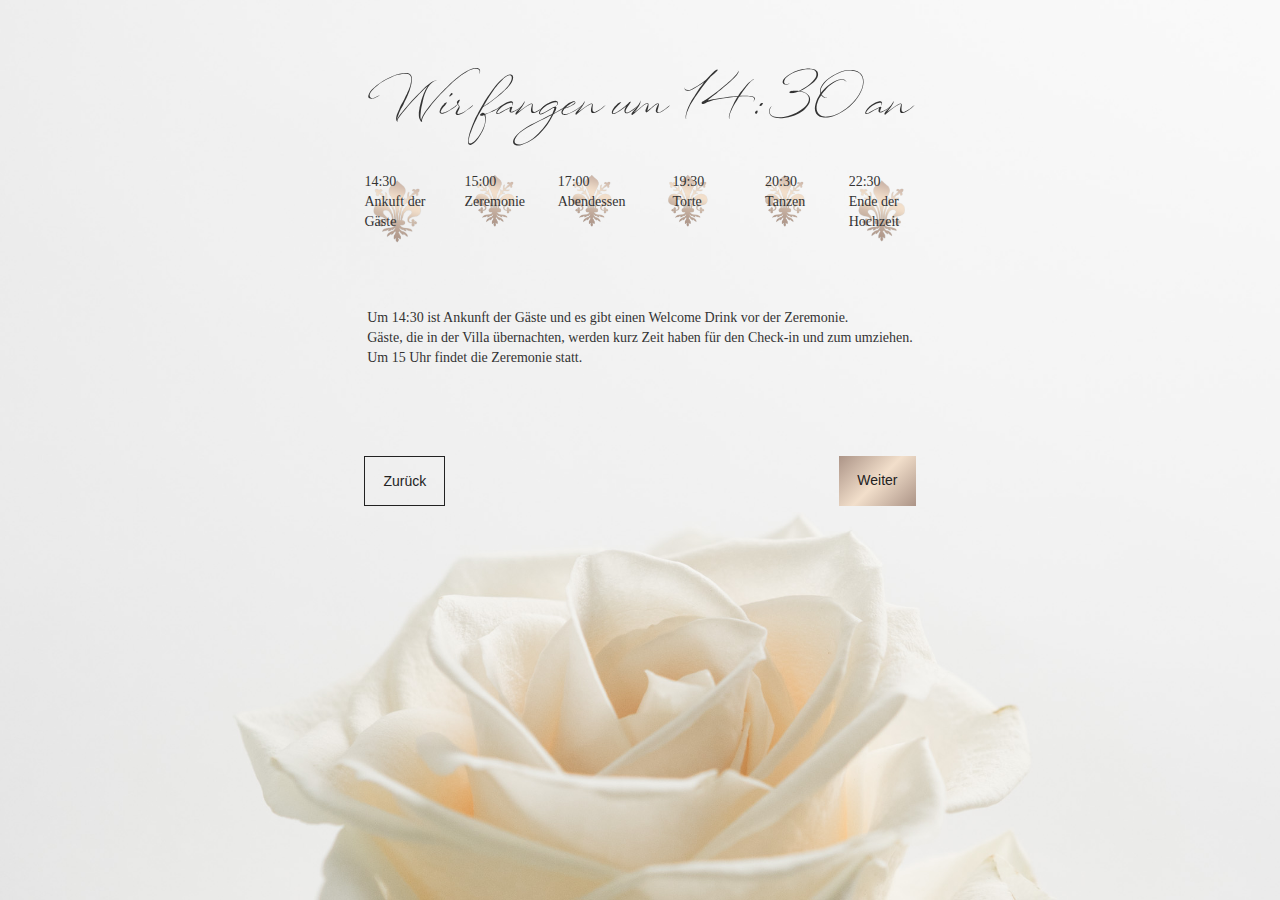
==== news-1.html @ 1ecab212 "Neuigkeiten" ====
<!DOCTYPE html>
<html>
<head>
	<meta charset="utf-8">
    <meta name="viewport" content="width=device-width, initial-scale=1">
    <meta name="robots" content="noindex">
    
	<title>Reinerths Villa Wedding</title>
	<link rel="stylesheet" type="text/css" href="css/bootstrap.min.css">
	<link rel="stylesheet" type="text/css" href="css/style2.css">
	<!-- <link rel="stylesheet" type="text/css" href="css/style.css"> -->

  <!-- Global site tag (gtag.js) - Google Analytics -->
<script async src="https://www.googletagmanager.com/gtag/js?id=UA-122472378-1"></script>
</head>
<body>
<div class="rose-img">
	<div class="closed-wrap">
		<h1 >Wir fangen um 14:30 an</h1>
		<div class="wrap flex column alignItem-center pm-16">
        	<div id="order3" class="row mb-60 phone-dont-show">
            <div class="col-12 col-sm-2">
                <div class="logo flex justify-center">
                    <p>
                        14:30<br>
                        Ankuft der Gäste
                    </p>
                </div>
            </div>
            <div class="col-12 col-sm-2">
                <div class="logo flex justify-center">
                    <p>
                        15:00<br>
                        Zeremonie
                    </p>
                </div>
            </div>
            <div class="col-12 col-sm-2">
                <div class="logo flex justify-center">
                    <p>
                        17:00<br>
                        Abendessen
                    </p>
                </div>
            </div>
            <div class="col-12 col-sm-2">
                <div class="logo flex justify-center">
                    <p>
                        19:30<br>
                        Torte
                    </p>
                </div>
            </div>
            <div class="col-12 col-sm-2">
                <div class="logo flex justify-center">
                    <p>
                        20:30<br>
 						Tanzen
                    </p>
                </div>
            </div>
            <div class="col-12 col-sm-2">
                <div class="logo flex justify-center">
                    <p>
                        22:30<br>
 						Ende der Hochzeit
                    </p>
                </div>
            </div>
        </div>
		<div id="order1" class="mb-40">
		<p>Um 14:30 ist Ankunft der Gäste und es gibt einen Welcome Drink vor der Zeremonie.<br>
		Gäste, die in der Villa übernachten, werden kurz Zeit haben für den Check-in und zum umziehen.</br>
		Um 15 Uhr findet die Zeremonie statt.</p>
		</div>
		
		<div id="order2" class="buttons mb-60">
			<a class="button button-left" href="index.html"> Zurück </a>
			<a class="button button-right" href="ubernachtung.html"> Weiter</a>
		</div>
	</div>
</div>
</body>
---- css/style2.css ----
/*Closed*/
:root {
    --black: #222;
    --white: #fff;
    --creme: #EDE2D8;
    --creme-2: #976C49;
}

@font-face{
    font-family:  'Mr-2';
    src: url('../fonts/North_Wave.otf');
    /*src: url('../fonts/MrDeHaviland-Regular.ttf');*/
}
.flex{
  display: flex;
}
.column{
  flex-direction: column;
}
.alignItem-center{
  align-items: center;
}
.justify-center{
justify-content: center;
}
.justify-spaceBetween{
  justify-content: space-between;
}
.mb-60 {
  margin-bottom: 60px;
}
.mb-40 {
  margin-bottom: 40px;
}
.pm-16{
	padding: 0px 16px;
}
.centered-text{
 text-align: center;
}

.rose-img{
  width: 100vw;
  min-height: 100vh;
  height: auto;
  background-image: url("../img/rose.jpg");
  background-position: center;
background-repeat: no-repeat;
background-attachment: fixed;
background-size: cover;
align-items: center;
justify-content: center;
}

h1 {
font-family: 'Mr-2' !important;
width: 100vw;
margin-top: 50px !important;
margin-bottom: 40px;
text-align: center;
line-height: 50px;
font-size: 60px;
}
p{
font-family: 'OpenSans-Light';
margin-bottom: 16px;
}

.logo{
  background-image: url(../img/leave-light-2.png);
  background-position: center;
  background-size: contain;
  background-repeat: no-repeat;
}

.closed-wrap{
	display: flex;
	flex-direction: column;
	align-items: center;
	justify-content: center;
	max-width: 800px;
	margin: 0 auto;	
	padding-top: 32px;
}
.buttons{
	display: flex;
	justify-content: space-between;
	width: 100%;
	margin-top: 32px;
    color: var(--black);
}

/*.button{
  color: var(--black);
  text-decoration: underline;
}

.button:hover{
  color: var(--creme-2);
  cursor: pointer;
}*/

.button-left{
  border: 1px solid var(--black);
  padding: 14px 18px;
  text-decoration: none;
  transition: padding 1s;
  color: var(--black);
}

.button:hover{
  color: var(--black);
  padding: 14px 24px;
  transition: padding 1s;
  transition-timing-function: esasy-out;
  cursor: pointer;
  text-decoration: none;

}

.button-right{
  color: var(--black);
  padding: 14px 18px;
  text-decoration: none;
  transition: padding 1s;
  background: rgb(172,148,135);
  background: linear-gradient(135deg, rgba(172,148,135,1) 0%, rgba(242,223,203,1) 50%, rgba(172,148,135,1) 100%);
  border: none !important;
}

.btn-ubernachtung{
	padding: 0px 24px;
	margin-top: 0px !important;
}

.stay{
	padding: 0px 100px !important;
}

.creme-gradient{
	background: transparent !important;
	padding: 16px !important;
}

.creme-gradient div{
	padding: 8px ;
}

@media only screen and (max-width: 768px){
	.rose-img{
		height: auto;
		min-height: 100vh;
		width: auto;
	}
	h1{
		font-size: 36px;
	}
	#order1 {order:1; -webkit-order:1;}
	#order2 {order:2; -webkit-order:2;}
	#order3 {order:3; -webkit-order:3;}
	#order4 {order:4; -webkit-order:4;}

	.phone-dont-show{display: none;}

	.btn-ubernachtung{
		padding: 24px;
	}
}
---- css/style.css ----
/* Color palette */

:root {
    --black: #222;
    --white: #fff;
    --creme: #EDE2D8;
    --creme-2: #976C49;
}

body{
  font-family: 'PlayfairDisplay', serif;
}

/* Text styles */

@font-face{
    font-family: 'OpenSans-Light';
    src: url('../fonts/OpenSans-Light.ttf');
}
@font-face{
    font-family: 'Playfair';
    src: url('../fonts/PlayfairDisplay-Regular.ttf');
    /*src: url('../fonts/Audrey_Normal.otf');*/
}
@font-face{
    font-family:  'Mr';
    /*src: url('../fonts/North_Wave.otf');*/
    src: url('../fonts/MrDeHaviland-Regular.ttf');
}

h1 {
  font-family: 'Mr';
  color: var(--black);
  letter-spacing: 7px;
  margin-top: 150px;
  font-size: 100px;
}
h3 {
  font-family: 'Playfair';
  display: block;
  color: var(--black);
  letter-spacing: 7px;
  margin-left: 7px;
}
p, a, td, th {
  font-family: 'OpenSans-Light';
  letter-spacing: 1px;
  line-height: 1.8;
  color: var(--black);
}

.menu-icon{
  display: none;
}
.close-icon {
  display: none;
}

img, .image-wrap{
  box-shadow: 0px 4px 14px rgba(0,0,0, 0.4);
}

nav {
  position: fixed;
  display: flex;
  justify-content: center;
  z-index: 10;
  padding: 5px 0px;
  top: 0px;
  width: 100%;
  left: 50%;
  transform: translateX(-50%);
  background-color: rgba(255,255,255,0.7);
  -webkit-backdrop-filter: blur(2px);
  backdrop-filter: blur(2px); 
}
nav a {
  display: block;
  line-height: 2;
  font-size: 12px;
  margin-right: 20px;
  font-weight: 600;
}

a:hover {
  color: var(--creme-2);
}

p{
  font-size: 15px;
}

p a, td a{
  text-decoration: underline;
}

.flex{
  display: flex;
}
.column{
  flex-direction: column;
}
.alignItem-center{
  align-items: center;
}
.justify-center{
justify-content: center;
}
.justify-spaceBetween{
  justify-content: space-between;
}
.mb-60 {
  margin-bottom: 60px;
}
.mb-40 {
  margin-bottom: 40px;
}
.centered-text{
 text-align: center;
}

.hero{
  width: 100vw;
  height: 80vh;
  background-image: url(../img/3.jpg);
  background-position: center;
  background-size: cover;
  background-attachment: fixed;
  background-repeat: no-repeat;
}

.hero-text{
  width: 100%;
}
.hero-text h1, .hero-text p{
color: var(--white) !important;
text-shadow: 0px 0px 4px rgba(0, 0, 0, 0.75);
}
.hero-text .button{
  background-color: rgba(255,255,255,0.7);
  -webkit-backdrop-filter: blur(2px);
  backdrop-filter: blur(2px); 
  border: 1px solid transparent;
}


.creme {
  width: 100vw;
  padding: 100px 0px;
  background-color: var(--creme);
}

.creme-gradient{
  width: 100vw;
  padding: 100px;
  background: linear-gradient(white, #EDE2D8);
}

.white {
  width: 100vw;
  padding: 50px 0px;
  background-color: var(--white) ;
}

.wrap{
  max-width: 800px;
  margin: 0 auto;
}

.logo{
  background-image: url(../img/leave-light-2.png);
  background-position: center;
  background-size: contain;
  background-repeat: no-repeat;
}

.wedding-day{
  padding-bottom: 250px;
}
.about-villa{
  position: relative;
}
.about-villa .image-wrap{
  position: absolute;
  width: calc(100% - 40px);
  max-width: 800px;
  height: 500px;
  top: -250px;
  background-image: url("../img/villa1.jpg");
  background-position: center;
  background-size: 100%;
  background-size: cover;
  background-repeat: no-repeat;
}

.about-villa p {
  margin-top: 200px;
}

.button{
  padding: 16px;
  border: 1px solid var(--black);
}

.button:hover{
  padding: 16px;
  border: 1px solid var(--creme-2);
}

.stay img {
  width: 100%;
}
.sleepingPlan.one::before{
 content: "1. Stock";
 position: absolute;
  top:-35px;
  left: 3px;
  font-size: 60px;
  font-family: "Mr";
}
.sleepingPlan.two::before{
  content: "2. Stock";
  position: absolute;
  top:-35px;
  left: 3px;
  font-size: 60px;
  font-family: "Mr";
}
.sleepingPlan.tree::before{
  content: "3. Stock";
  position: absolute;
  top:-35px;
  left: 3px;
  font-size: 60px;
  font-family: "Mr";
}

.sleepingPlan.one-ru::before{
 content: "1. Floor";
 position: absolute;
  top:-35px;
  left: 3px;
  font-size: 60px;
  font-family: "Mr";
}
.sleepingPlan.two-ru::before{
  content: "2. Floor";
  position: absolute;
  top:-35px;
  left: 3px;
  font-size: 60px;
  font-family: "Mr";
}
.sleepingPlan.tree-ru::before{
  content: "3. Floor";
  position: absolute;
  top:-35px;
  left: 3px;
  font-size: 60px;
  font-family: "Mr";
}

.sleepingPlan{
  padding: 8px;
}


.video{
  height: 450px;
  overflow: hidden;
}

.dresscode-colors{
  box-shadow: none;
  width: 50%;
  margin: 0 auto;
}

.photo {
  padding-bottom: 40px !important ;
}

.rsvp p {   
    font-family: 'OpenSans-Light';    
}
table{
  width: 600px;
}

.bottom-border{
  border-bottom-color: var(--creme);
border-bottom: 0.5px solid;
}

.tg  {border-collapse:collapse;border-spacing:0;}
.tr {border-bottom: 1px solid var(--creme-2);}
.tg td{padding:10px 5px;border-style:solid;border-width:0px;overflow:hidden;word-break:normal;border-color:black;}
.tg th{font-weight:normal;padding:10px 5px;border-style:solid;border-width:0px;overflow:hidden;word-break:normal;border-color:black;}
.tg .tg-0pky{border-color:inherit;text-align:left;vertical-align:top}
.tg .tg-0lax{text-align:left;vertical-align:top}


footer{
  background-color: var(--black);
  padding: 20px 0px;
}
footer p{
  color: var(--white) !important;
}


@media (max-width: 767px){
  .mob-column{
    flex-direction: column;
  }
  .mb-mob-60{
    margin-bottom: 60px;
  }
  .menu-icon{
    display: block;
    position: fixed;
    top: 24px;
    left: 24px;
    z-index: 9;
  }

  .menu-icon div{
    width: 20px;
    height: 3px;
    background-color: var(--black);
    margin-bottom: 3px;
  }

  .close-icon {
    display: block;
    position: fixed;
    top: 24px;
    right: 24px;
    width: 20px;
    height: 20px;
  }

  .stay-text{
  padding: 20px;
}

 .wrap{
  margin: 0 20px;
  }

  .video{
  height: auto;
  }

  table{
  width: 300px;
}

  .rsvp .justify-center{
    justify-content: flex-start;
  }

  .mobile-column {
    flex-direction: column;
    align-items: center;
  }

  nav{
    background-color: var(--creme);
    width: 100%;
    padding: 32px;
    display: none;
  }

  nav a{
    line-height: 35px;
    font-size: 14px;
  }

  nav.active{
    display: block;
    transform: none;
    top: 0;
    left: 0;
    box-shadow: 0px 4px 14px rgb(0,0,0, 0.5);
  }

  .cenered {
  text-align: center;
}
}
  /* END */
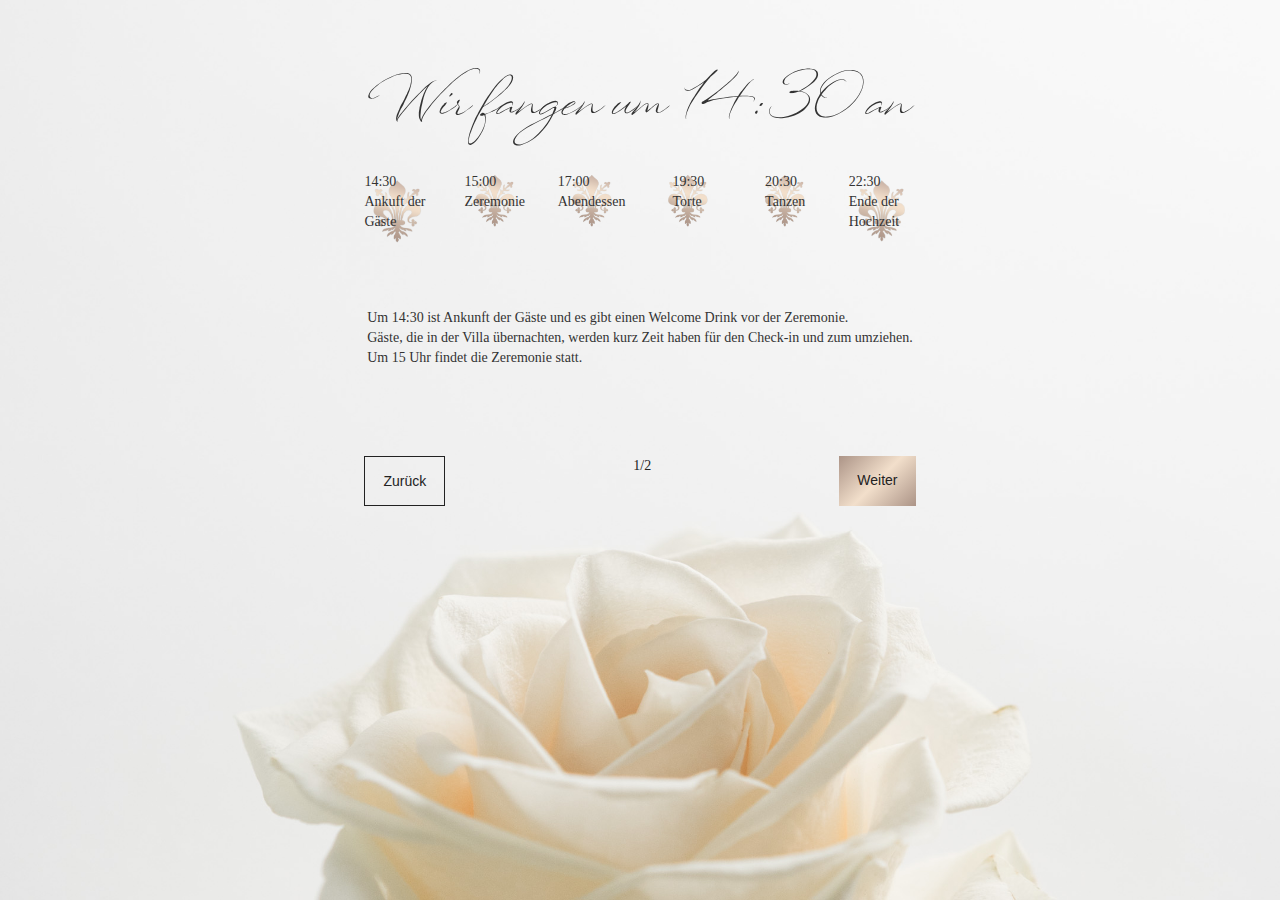
==== commit d1b8691a: "site 1" ====
--- a/news-1.html
+++ b/news-1.html
@@ -16,7 +16,7 @@
 <body>
 <div class="rose-img">
 	<div class="closed-wrap">
-		<h1 >Wir fangen um 14:30 an</h1>
+		<h1 > Wir fangen um 14:30 an</h1>
 		<div class="wrap flex column alignItem-center pm-16">
         	<div id="order3" class="row mb-60 phone-dont-show">
             <div class="col-12 col-sm-2">
@@ -76,8 +76,9 @@
 		
 		<div id="order2" class="buttons mb-60">
 			<a class="button button-left" href="index.html"> Zurück </a>
+			<p>1/2</p>
 			<a class="button button-right" href="ubernachtung.html"> Weiter</a>
 		</div>
 	</div>
 </div>
-</body>+</body>
